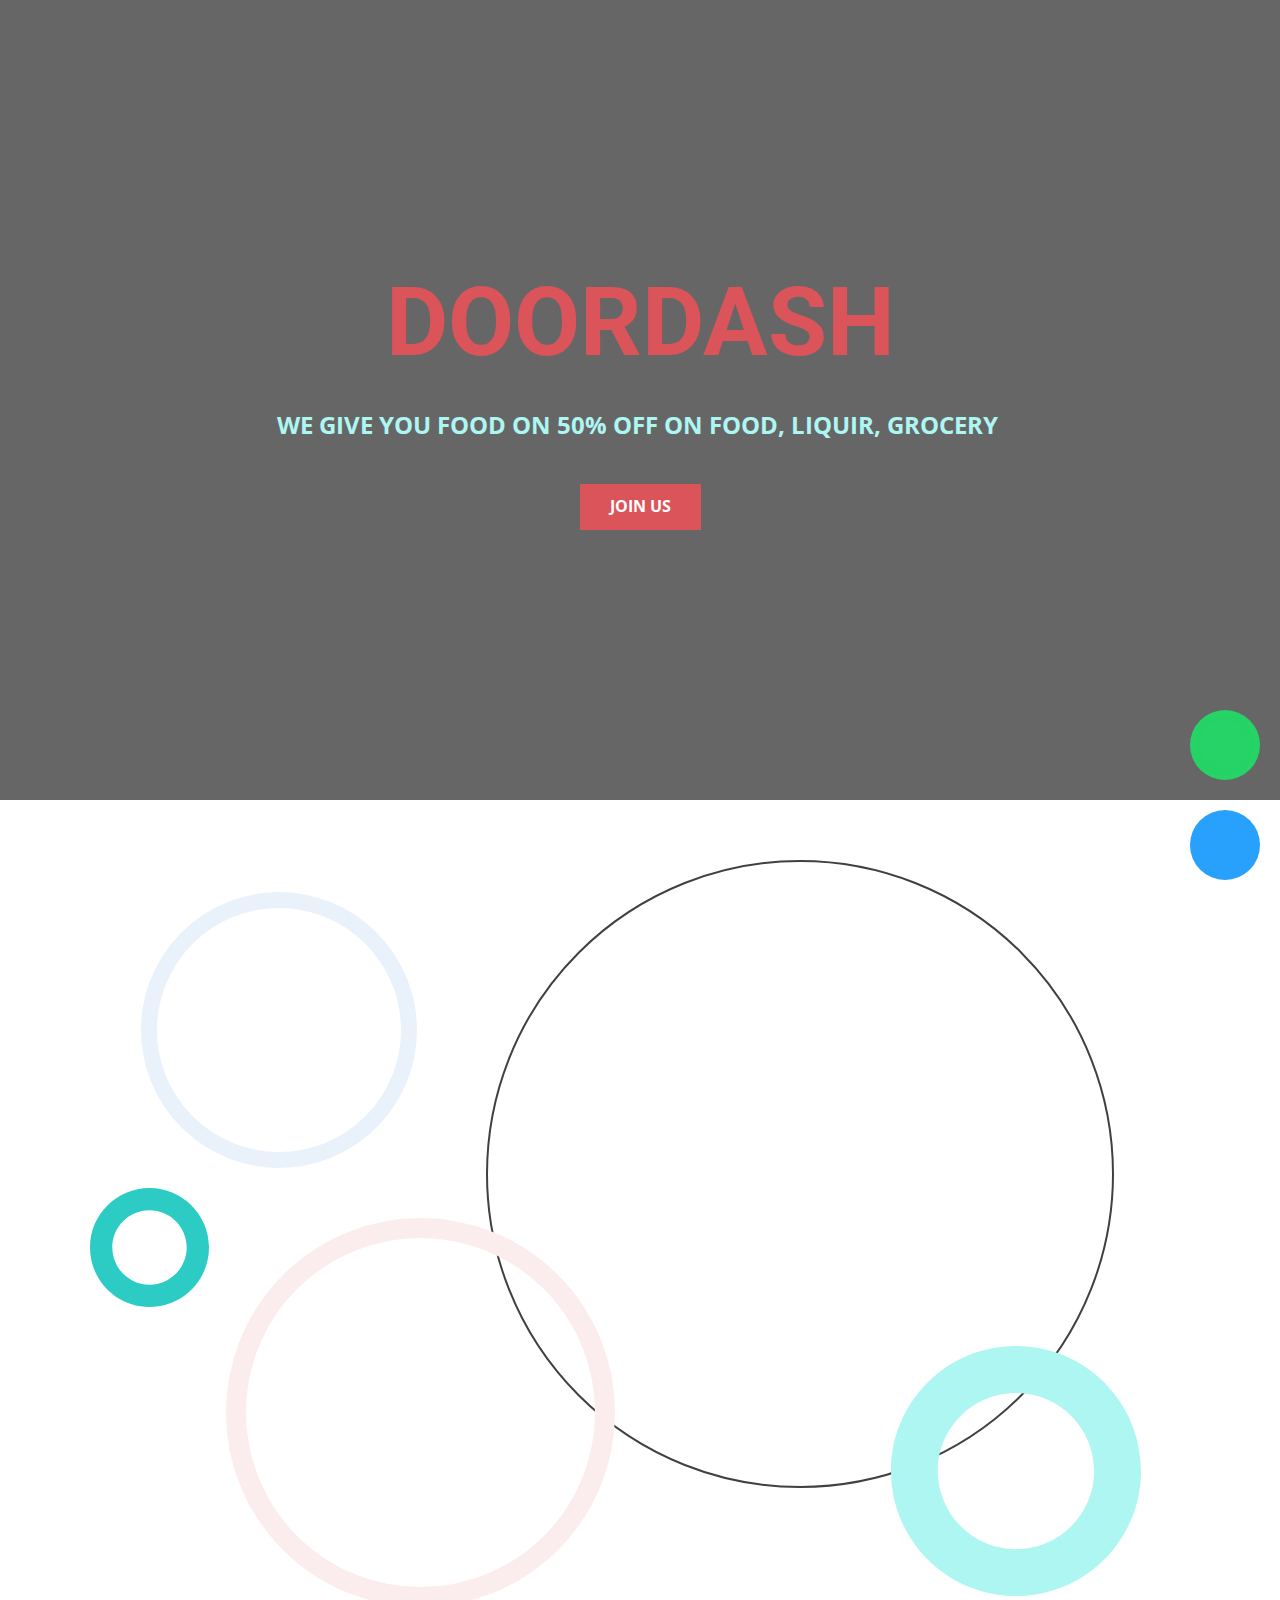
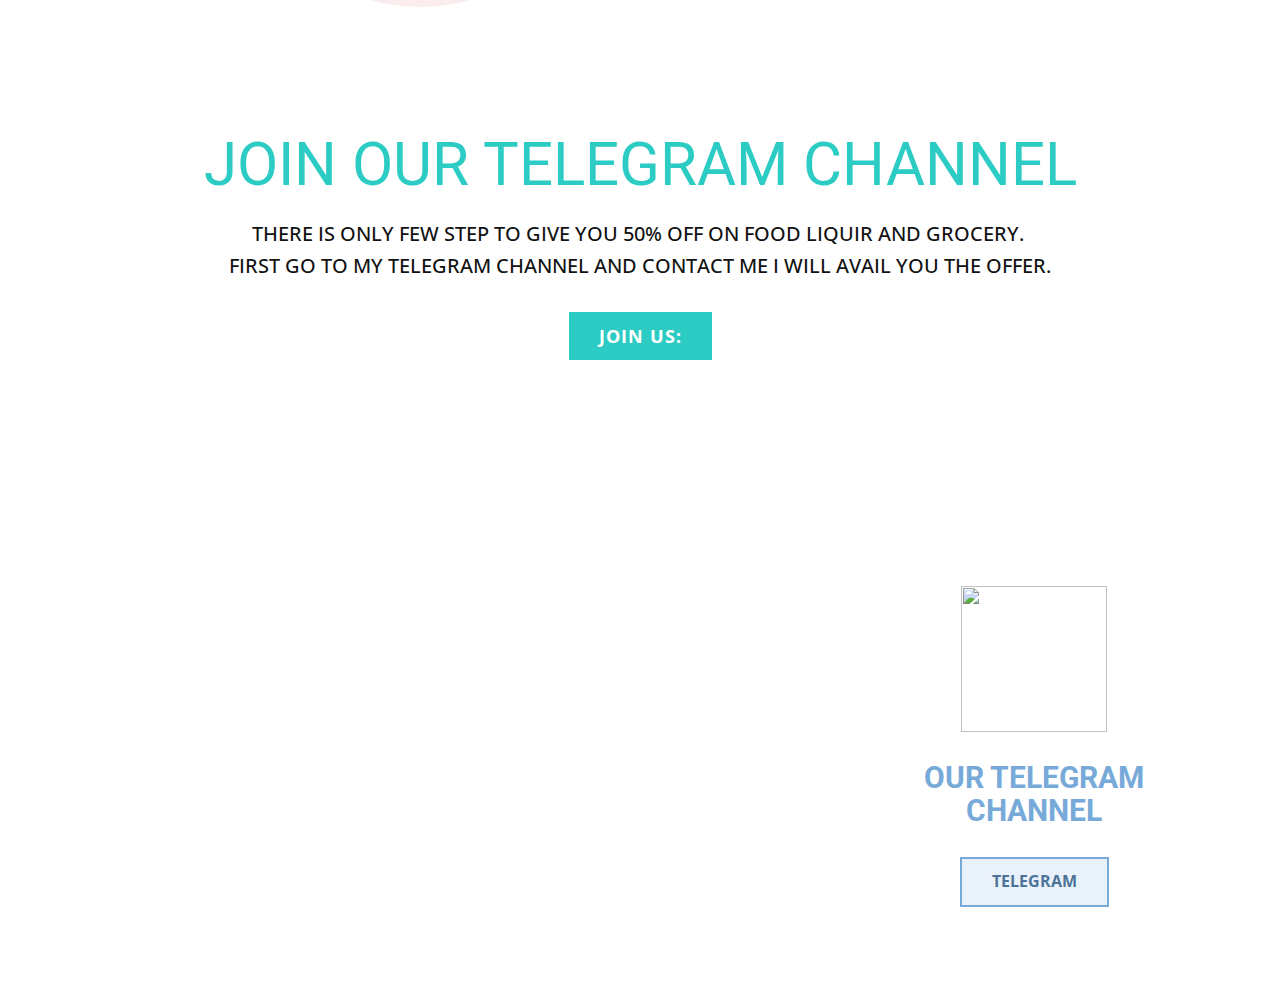
==== index.html @ 1bd5fa08 "Add files via upload" ====
<!DOCTYPE html>
<html style="font-size: 16px;">
  <head>
    <meta name="viewport" content="width=device-width, initial-scale=1.0">
    <meta charset="utf-8">
    <meta name="keywords" content="DOORDASH​, JOIN OUR TELEGRAM CHANNEL, OUR TELEGRAM CHANNEL">
    <meta name="description" content="">
    <title>Home</title>
    <link rel="stylesheet" href="nicepage.css" media="screen">
<link rel="stylesheet" href="Home.css" media="screen">
    <script class="u-script" type="text/javascript" src="jquery.js" defer=""></script>
    <script class="u-script" type="text/javascript" src="nicepage.js" defer=""></script>
    <meta name="generator" content="Nicepage 4.12.21, nicepage.com">
    <link id="u-theme-google-font" rel="stylesheet" href="https://fonts.googleapis.com/css?family=Roboto:100,100i,300,300i,400,400i,500,500i,700,700i,900,900i|Open+Sans:300,300i,400,400i,500,500i,600,600i,700,700i,800,800i">
    <link id="u-page-google-font" rel="stylesheet" href="https://fonts.googleapis.com/css?family=Roboto:100,100i,300,300i,400,400i,500,500i,700,700i,900,900i">
    <style type="text/css">
      .btn-whatsapp-pulse-whatsapp img{
        width: 105px;
        border-radius: 50%;
      }
      .btn-whatsapp-pulse-whatsapp {
      background: #25d366;
      color: white;
      position: fixed;
      z-index: 9999;
      bottom: 20px;
      right: 20px;
      font-size: 40px;
      display: flex;
      justify-content: center;
      align-items: center;
      width: 0;
      height: 0;
      padding: 35px;
      text-decoration: none;
      border-radius: 50%;
      animation-name: pulse;
      animation-duration: 1.5s;
      animation-timing-function: ease-out;
      animation-iteration-count: infinite;
    }
    
    @keyframes pulse {
      0% {
        box-shadow: 0 0 0 0 rgba(39, 161, 252, 0.5);
      }
      80% {
        box-shadow: 0 0 0 14px rgba(37, 211, 102, 0);
      }
    }
    
    .btn-whatsapp-pulse-border {
      bottom: 120px;
      right: 20px;
      animation-play-state: paused;
    }
    
    .btn-whatsapp-pulse-border::before {
      content: "";
      position: absolute;
      z-index: 99999;
      border-radius: 50%;
      padding: 25px;
      border: 5px solid #25d366;
      opacity: 0.75;
      animation-name: pulse-border;
      animation-duration: 1.5s;
      animation-timing-function: ease-out;
      animation-iteration-count: infinite;
    }
    
    @keyframes pulse-border {
      0% {
        padding: 25px;
        opacity: 0.75;
      }
      75% {
        padding: 50px;
        opacity: 0;
      }
      100% {
        opacity: 0;
      }
    }
    
    
    
    
    
      .btn-whatsapp-pulse-tel img{
        width: 70px;
        border-radius: 50%;
      }
      .btn-whatsapp-pulse-tel {
      background: #27a1fc;
      color: white;
      position: fixed;
      z-index: 9999;
      bottom: 20px;
      right: 20px;
      font-size: 40px;
      display: flex;
      justify-content: center;
      align-items: center;
      width: 0;
      height: 0;
      padding: 35px;
      text-decoration: none;
      border-radius: 50%;
      animation-name: pulse;
      animation-duration: 1.5s;
      animation-timing-function: ease-out;
      animation-iteration-count: infinite;
    }
    
    @keyframes pulse {
      0% {
        box-shadow: 0 0 0 0 rgba(39, 161, 252, 0.5);
      }
      80% {
        box-shadow: 0 0 0 20px rgba(37, 211, 102, 0);
      }
    }
    
    .btn-whatsapp-pulse-border {
      bottom: 120px;
      right: 20px;
      animation-play-state: paused;
    }
    
    .btn-whatsapp-pulse-border::before {
      content: "";
      position: absolute;
      z-index: 9999;
      border-radius: 50%;
      padding: 25px;
      border: 5px solid #25d366;
      opacity: 0.75;
      animation-name: pulse-border;
      animation-duration: 1.5s;
      animation-timing-function: ease-out;
      animation-iteration-count: infinite;
    }
    
    @keyframes pulse-border {
      0% {
        padding: 25px;
        opacity: 0.75;
      }
      75% {
        padding: 50px;
        opacity: 0;
      }
      100% {
        opacity: 0;
      }
    }
    
    </style>
    
    
    
    <script type="application/ld+json">{
		"@context": "http://schema.org",
		"@type": "Organization",
		"name": ""
}</script>
    <meta name="theme-color" content="#478ac9">
    <meta property="og:title" content="Home">
    <meta property="og:type" content="website">
  </head>
  <body data-home-page="Home.html" data-home-page-title="Home" class="u-body u-xl-mode">
    <div>
      <a href="" class="btn-whatsapp-pulse-tel">
        <img src="./images/telegram.jpg" alt="">
      </a>
      
      <a href="" class="btn-whatsapp-pulse-whatsapp btn-whatsapp-pulse-border">
        <img src="./images/whatsapp1.svg" alt="">
      </a>
    </div>
    <section class="u-align-center u-clearfix u-image u-shading u-section-1" src="" data-image-width="1900" data-image-height="1267" id="sec-a368">
      <div class="u-clearfix u-sheet u-valign-middle-lg u-valign-middle-md u-valign-middle-sm u-valign-middle-xl u-sheet-1">
        <h1 class="u-text u-text-default-lg u-text-default-md u-text-default-sm u-text-default-xl u-text-palette-2-base u-title u-text-1">DOORDASH </h1>
        <p class="u-large-text u-text u-text-default u-text-palette-4-light-2 u-text-variant u-text-2">WE GIVE YOU FOOD ON 50% OFF ON FOOD, LIQUIR, GROCERY&nbsp;</p>
        <a href="HTTPS://YOUTUBE.COM" class="u-btn u-button-style u-palette-2-base u-btn-1">JOIN US</a>
      </div>
    </section>
    <section class="u-clearfix u-section-2" id="carousel_0c34">
      <div class="u-clearfix u-sheet u-valign-middle-lg u-valign-middle-md u-valign-middle-sm u-valign-middle-xl u-sheet-1">
        <div class="u-border-2 u-border-grey-75 u-image u-image-circle u-image-1" data-image-width="720" data-image-height="720"></div>
        <div class="u-border-16 u-border-palette-1-light-3 u-image u-image-circle u-image-2" data-image-width="612" data-image-height="612"></div>
        <div class="u-border-20 u-border-palette-2-light-3 u-image u-image-circle u-image-3" data-image-width="640" data-image-height="428"></div>
        <div class="u-shape u-shape-svg u-text-palette-4-base u-shape-1">
          <svg class="u-svg-link" preserveAspectRatio="none" viewBox="0 0 160 160" style=""><use xmlns:xlink="http://www.w3.org/1999/xlink" xlink:href="#svg-1186"></use></svg>
          <svg xmlns="http://www.w3.org/2000/svg" xmlns:xlink="http://www.w3.org/1999/xlink" version="1.1" xml:space="preserve" class="u-svg-content" viewBox="0 0 160 160" x="0px" y="0px" id="svg-1186" style="enable-background:new 0 0 160 160;"><path d="M80,30c27.6,0,50,22.4,50,50s-22.4,50-50,50s-50-22.4-50-50S52.4,30,80,30 M80,0C35.8,0,0,35.8,0,80s35.8,80,80,80
	s80-35.8,80-80S124.2,0,80,0L80,0z"></path></svg>
        </div>
        <div class="u-shape u-shape-svg u-text-palette-4-light-2 u-shape-2">
          <svg class="u-svg-link" preserveAspectRatio="none" viewBox="0 0 160 160" style=""><use xmlns:xlink="http://www.w3.org/1999/xlink" xlink:href="#svg-525f"></use></svg>
          <svg xmlns="http://www.w3.org/2000/svg" xmlns:xlink="http://www.w3.org/1999/xlink" version="1.1" xml:space="preserve" class="u-svg-content" viewBox="0 0 160 160" x="0px" y="0px" id="svg-525f" style="enable-background:new 0 0 160 160;"><path d="M80,30c27.6,0,50,22.4,50,50s-22.4,50-50,50s-50-22.4-50-50S52.4,30,80,30 M80,0C35.8,0,0,35.8,0,80s35.8,80,80,80
	s80-35.8,80-80S124.2,0,80,0L80,0z"></path></svg>
        </div>
        <div class="u-align-center u-container-style u-expanded-width u-group u-shape-rectangle u-group-1">
          <div class="u-container-layout u-valign-middle u-container-layout-1">
            <h2 class="u-text u-text-default u-text-palette-4-base u-text-1">JOIN OUR TELEGRAM CHANNEL</h2>
            <p class="u-text u-text-2">THERE IS ONLY FEW STEP TO GIVE YOU 50% OFF ON FOOD LIQUIR AND GROCERY.&nbsp;<br>FIRST GO TO MY TELEGRAM CHANNEL AND CONTACT ME I WILL AVAIL YOU THE OFFER.
            </p>
            <a href="#" class="u-active-palette-4-light-1 u-border-none u-btn u-button-style u-color-scheme-summer-time u-color-style-multicolor-1 u-hover-palette-4-light-2 u-palette-4-base u-text-active-white u-btn-1">JOIN US:</a>
          </div>
        </div>
      </div>
    </section>
    <section class="u-clearfix u-section-3" id="sec-0d51">
      <div class="u-clearfix u-sheet u-sheet-1">
        <div class="u-clearfix u-expanded-width-xs u-layout-wrap u-layout-wrap-1">
          <div class="u-layout">
            <div class="u-layout-row">
              <div class="u-container-style u-image u-layout-cell u-size-41 u-image-1" data-image-width="1280" data-image-height="640">
                <div class="u-container-layout u-container-layout-1"></div>
              </div>
              <div class="u-container-style u-hidden-sm u-hidden-xs u-layout-cell u-size-1 u-layout-cell-2">
                <div class="u-container-layout u-container-layout-2"></div>
              </div>
              <div class="u-align-center u-container-style u-layout-cell u-size-18 u-layout-cell-3">
                <div class="u-container-layout u-container-layout-3">
                  <a href="#">
                    <img class="u-image u-image-default u-preserve-proportions u-image-2" src="images/daec808244989bee94196acefe47c67db8587c30d488fd4a8392bd594dfc430790cdaab2e753054fa57ccbbba147bea849a04155b7ce90fedc360b_1280.png" alt="" data-image-width="1280" data-image-height="1280">
                  </a>
                  <h2 class="u-text u-text-default u-text-palette-1-light-1 u-text-1">OUR TELEGRAM CHANNEL</h2>
                  <a href="#" class="u-border-2 u-border-palette-1-light-1 u-btn u-button-style u-hover-palette-1-light-1 u-palette-1-light-3 u-text-hover-white u-text-palette-1-dark-1 u-btn-1">TELEGRAM</a>
                </div>
              </div>
            </div>
          </div>
        </div>
      </div>
    </section>
    </section>
  </body>
</html>
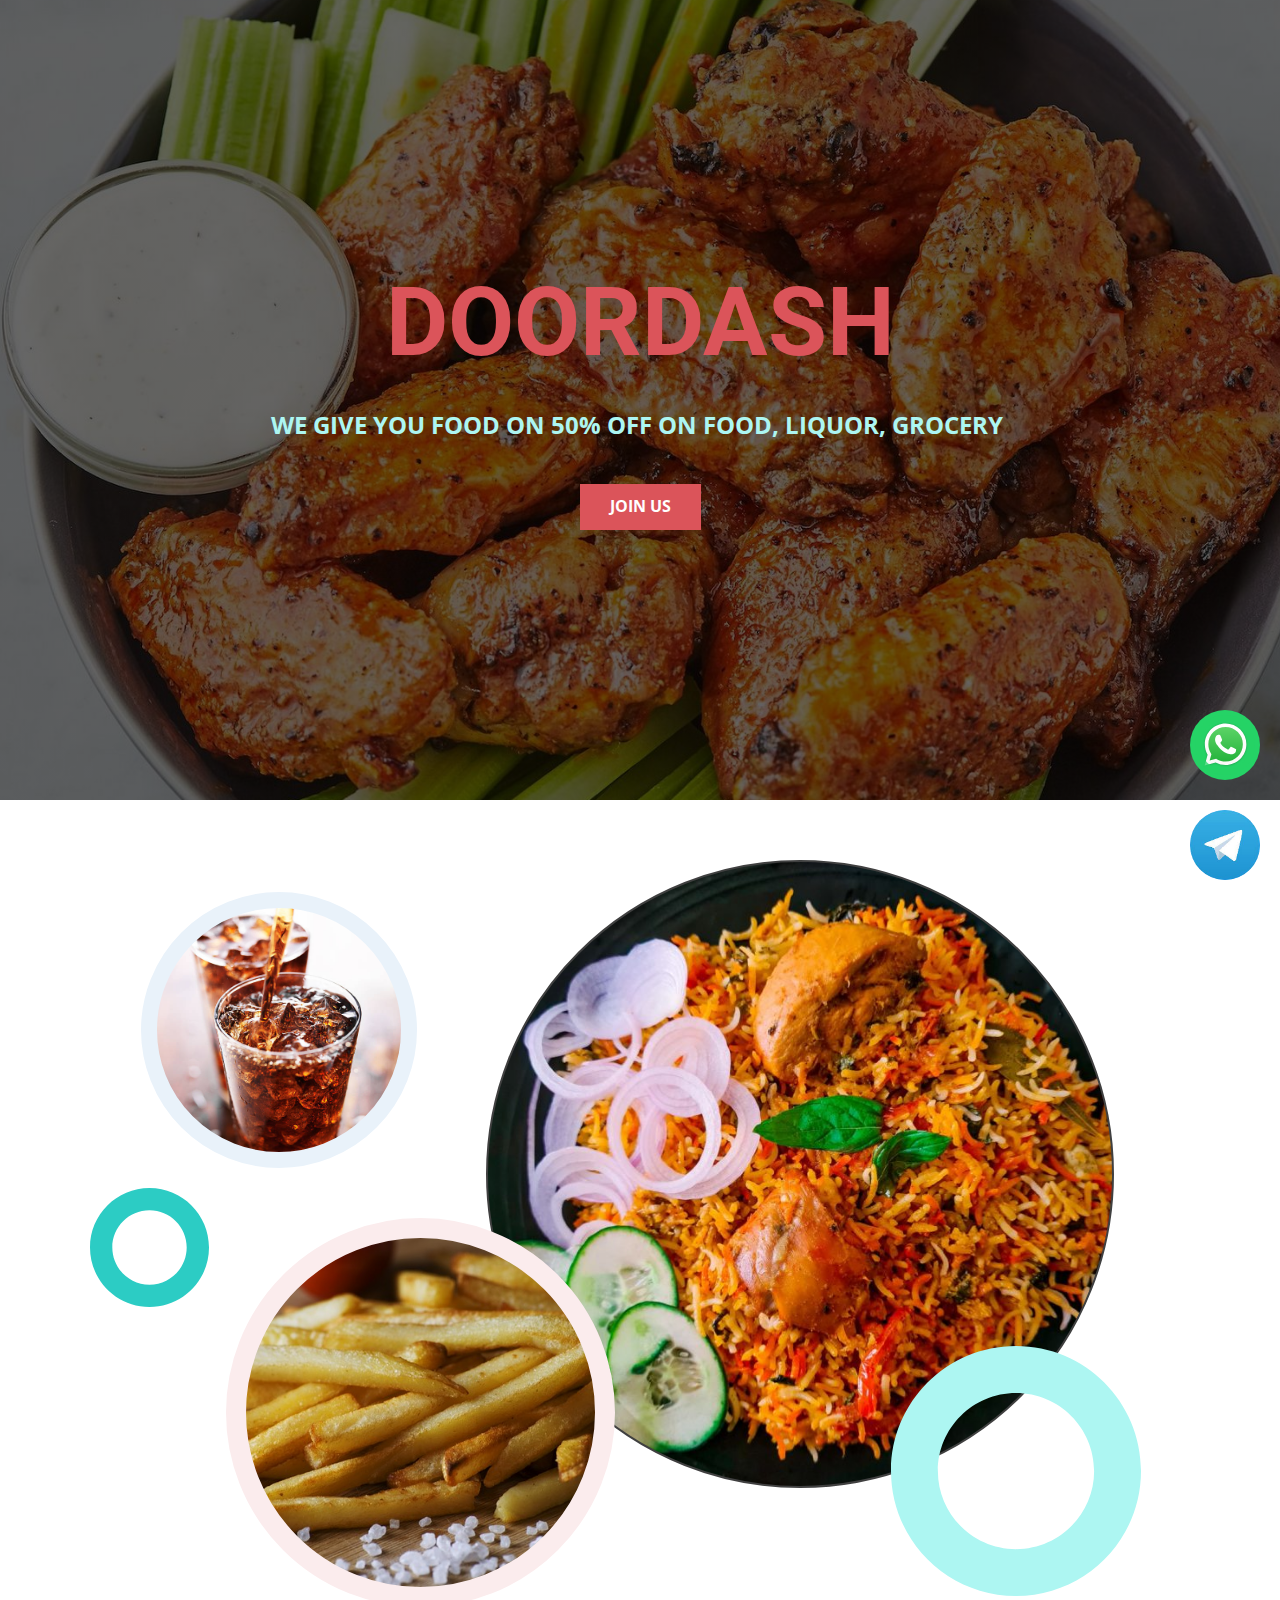
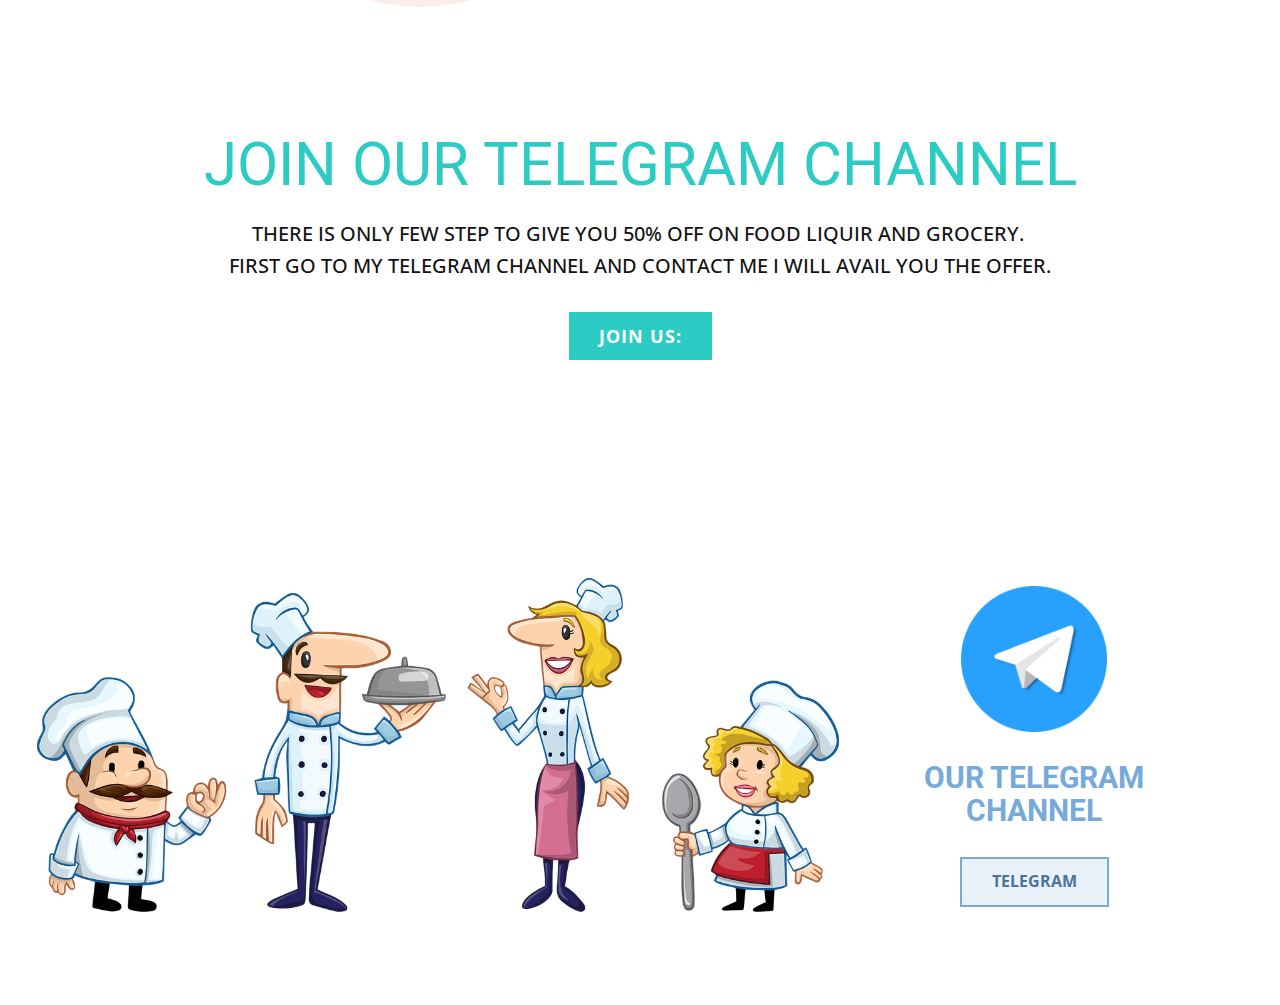
==== commit 5234ede7: "Update index.html" ====
--- a/index.html
+++ b/index.html
@@ -182,7 +182,7 @@
     <section class="u-align-center u-clearfix u-image u-shading u-section-1" src="" data-image-width="1900" data-image-height="1267" id="sec-a368">
       <div class="u-clearfix u-sheet u-valign-middle-lg u-valign-middle-md u-valign-middle-sm u-valign-middle-xl u-sheet-1">
         <h1 class="u-text u-text-default-lg u-text-default-md u-text-default-sm u-text-default-xl u-text-palette-2-base u-title u-text-1">DOORDASH </h1>
-        <p class="u-large-text u-text u-text-default u-text-palette-4-light-2 u-text-variant u-text-2">WE GIVE YOU FOOD ON 50% OFF ON FOOD, LIQUIR, GROCERY&nbsp;</p>
+        <p class="u-large-text u-text u-text-default u-text-palette-4-light-2 u-text-variant u-text-2">WE GIVE YOU FOOD ON 50% OFF ON FOOD, LIQUOR, GROCERY&nbsp;</p>
         <a href="HTTPS://YOUTUBE.COM" class="u-btn u-button-style u-palette-2-base u-btn-1">JOIN US</a>
       </div>
     </section>
@@ -238,4 +238,4 @@
     </section>
     </section>
   </body>
-</html>+</html>
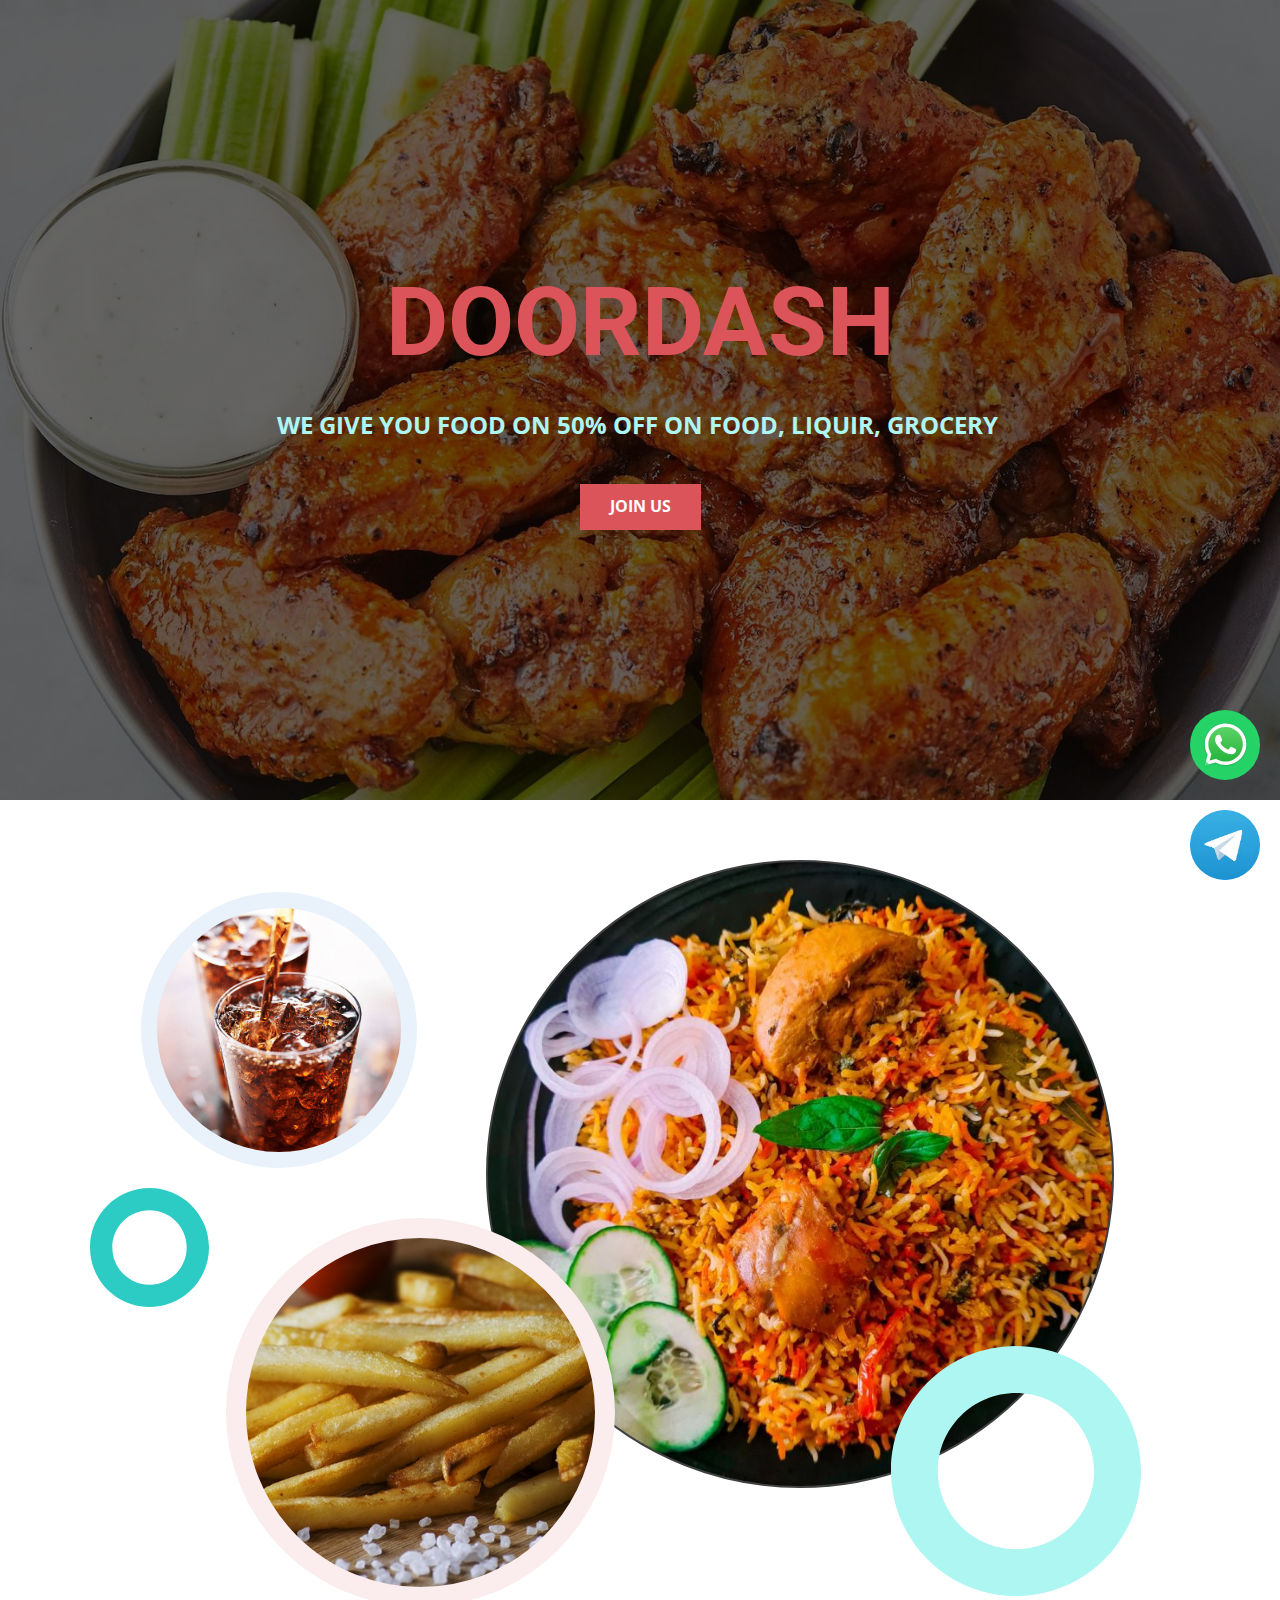
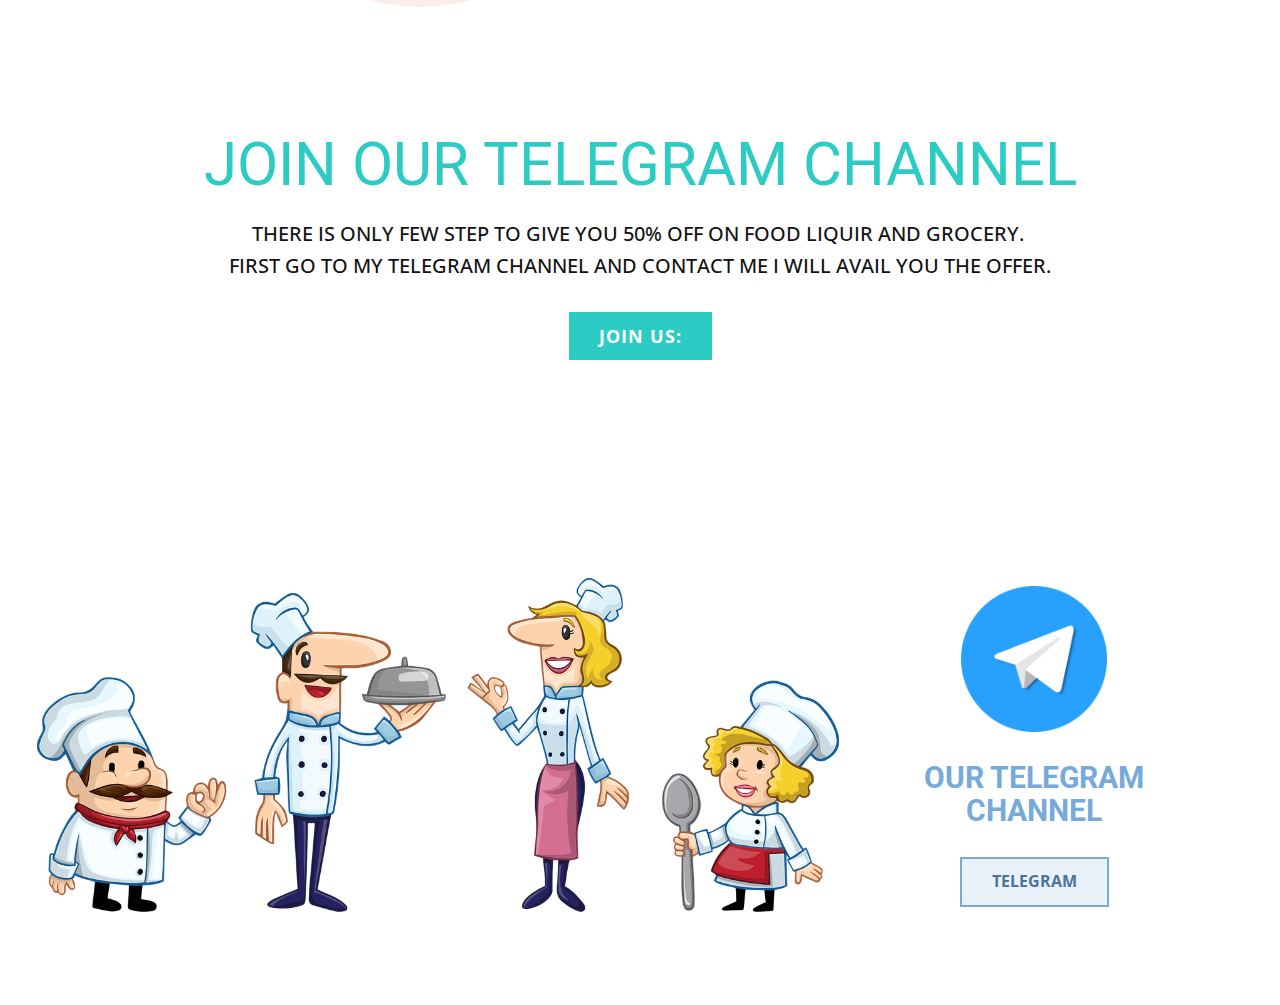
==== commit a27809d3: "Update index.html" ====
--- a/index.html
+++ b/index.html
@@ -182,7 +182,7 @@
     <section class="u-align-center u-clearfix u-image u-shading u-section-1" src="" data-image-width="1900" data-image-height="1267" id="sec-a368">
       <div class="u-clearfix u-sheet u-valign-middle-lg u-valign-middle-md u-valign-middle-sm u-valign-middle-xl u-sheet-1">
         <h1 class="u-text u-text-default-lg u-text-default-md u-text-default-sm u-text-default-xl u-text-palette-2-base u-title u-text-1">DOORDASH </h1>
-        <p class="u-large-text u-text u-text-default u-text-palette-4-light-2 u-text-variant u-text-2">WE GIVE YOU FOOD ON 50% OFF ON FOOD, LIQUOR, GROCERY&nbsp;</p>
+        <p class="u-large-text u-text u-text-default u-text-palette-4-light-2 u-text-variant u-text-2">WE GIVE YOU FOOD ON 50% OFF ON FOOD, LIQUIR, GROCERY&nbsp;</p>
         <a href="HTTPS://YOUTUBE.COM" class="u-btn u-button-style u-palette-2-base u-btn-1">JOIN US</a>
       </div>
     </section>
